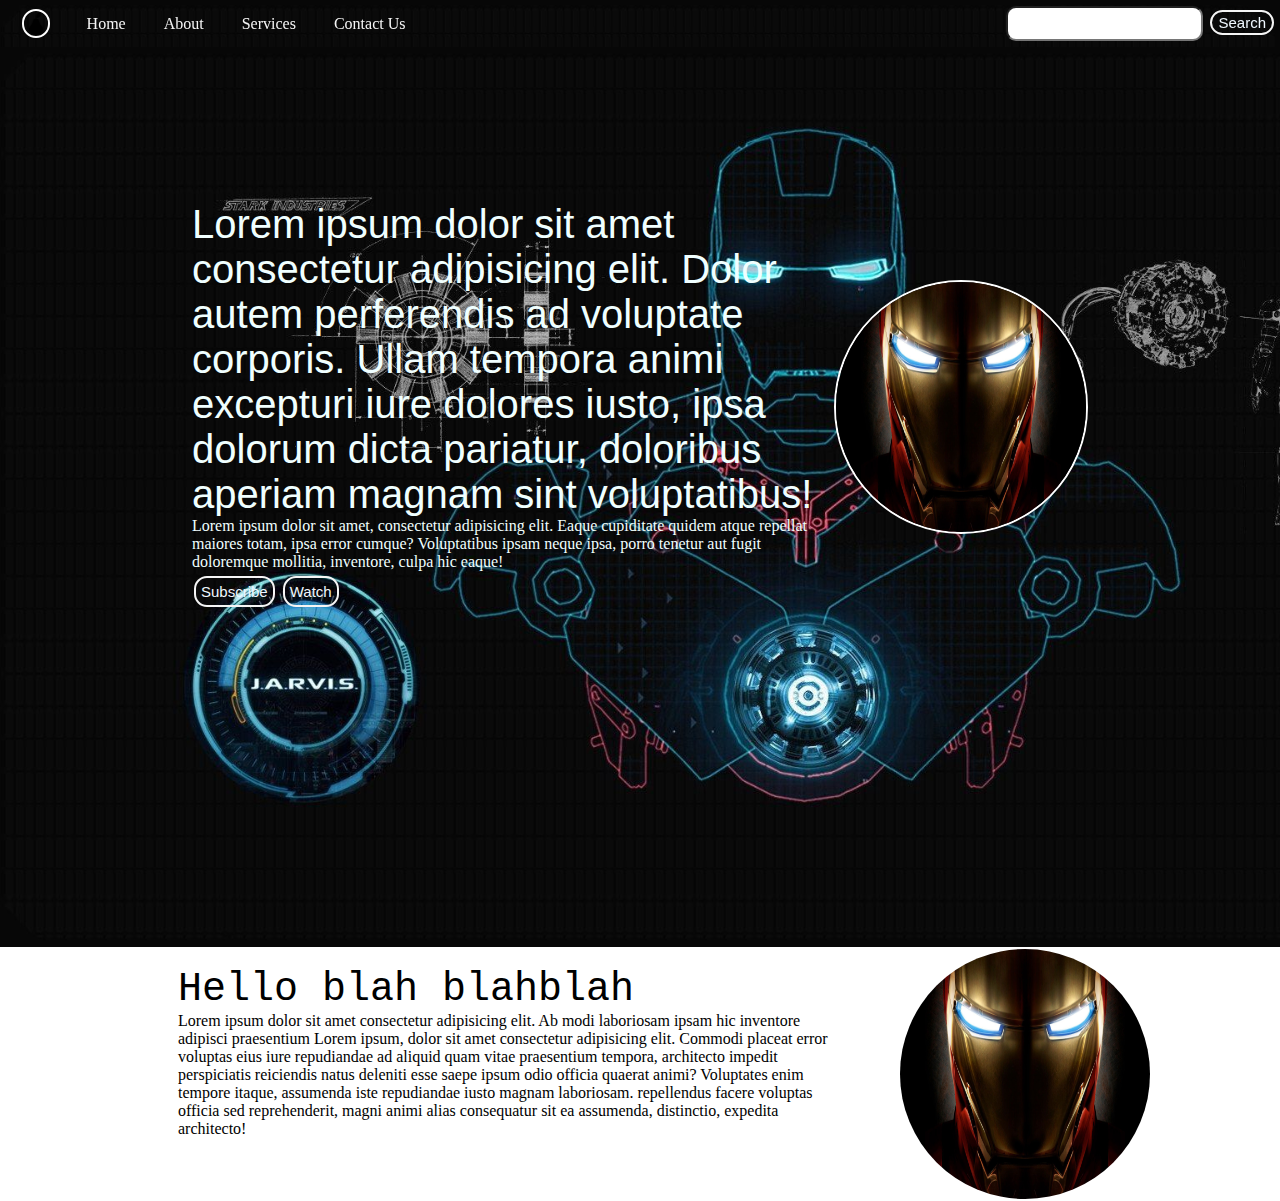
==== index.html @ 1660d0c3 "1st commit" ====
<!DOCTYPE html>
<html lang="en">
<head>
    <meta charset="UTF-8">
    <meta http-equiv="X-UA-Compatible" content="IE=edge">
    <meta name="viewport" content="width=device-width, initial-scale=1.0">
    <link rel="stylesheet" href="css/style.css">
    <title>Search text in pdf</title>
</head>
<body>
    <nav class="navbar background">
        <ul class="nav-list">
            <div class="logo"><img src="img/icons8-logo-50.png" alt="logo"></div>
            <li> <a href="home">Home</a></li>
            <li> <a href="about">About</a></li>
            <li><a href="services">Services</a></li>
            <li><a href="contact">Contact Us</a></li>
        </ul>
        <div class="rightNav">
            <input type="text" name="search" id="search">
           <button class="btn btn-sm">Search</button>

        </div>
    </nav>

    <section class="background firstSection">
        <div class="box-main">
            <div class="firstHalf">
                <p class="text-big">Lorem ipsum dolor sit amet consectetur adipisicing elit. Dolor autem perferendis ad voluptate corporis. Ullam tempora animi excepturi iure dolores iusto, ipsa dolorum dicta pariatur, doloribus aperiam magnam sint voluptatibus!</p>
                <p class="text-small">Lorem ipsum dolor sit amet, consectetur adipisicing elit. Eaque cupiditate quidem atque repellat maiores totam, ipsa error cumque? Voluptatibus ipsam neque ipsa, porro tenetur aut fugit doloremque mollitia, inventore, culpa hic eaque!</p>
                <div class="buttons">
                    <button class="btn">Subscribe</button>
                    <button class="btn">Watch</button>
                </div>
            </div>
            <div class="secondhalf">
                <img src="img/323408.jpg" alt="image">
            </div>
        </div>
    </section>

    <section class="rightsec">
       <div class="para"> <p class="sec1 text-big">Hello blah blahblah</p>
        <p class="sec2 text-small">Lorem ipsum dolor sit amet consectetur adipisicing elit. Ab modi laboriosam ipsam hic inventore adipisci praesentium  Lorem ipsum, dolor sit amet consectetur adipisicing elit. Commodi placeat error voluptas eius iure repudiandae ad aliquid quam vitae praesentium tempora, architecto impedit perspiciatis reiciendis natus deleniti esse saepe ipsum odio officia quaerat animi? Voluptates enim tempore itaque, assumenda iste repudiandae iusto magnam laboriosam. repellendus facere voluptas officia sed reprehenderit, magni animi alias consequatur sit ea assumenda, distinctio, expedita architecto!</p>
    </div>
    <div class="secondhalf">
        <img src="img/323408.jpg" alt="">
      </div>
    </section>
</body>
</html>
---- css/style.css ----
* {
  margin: 0;
  padding: 0;
}

.navbar {
  display: flex;
  align-items: center;
  justify-content: center;
  position: sticky;
  top: 0;

  padding: 5px 4px;
}

.logo {
  width: 10%;
  display: flex;
  justify-content: center;
  align-items: center;
}

.logo img {
  width: 38%;
  border: 2px solid white;
  border-radius: 50px;
}

.nav-list {
  display: flex;
  align-items: center;
  width: 50%;
  /* background-color: antiquewhite; */
}

.rightNav {
  /* background-color: aqua; */
  width: 50%;
  text-align: right;
}

.nav-list li {
  list-style: none;
  padding: 7px 19px;
}

.nav-list li a {
  text-decoration: none;
  color: whitesmoke;
  cursor: pointer;
}

.nav-list li a:hover {
  color: burlywood;
}

#search {
  padding: 8px;
  margin: 1px;
  border-radius: 10px;
}

.background {
  background: rgba(0, 0, 0, 0.7) url(../img/546689.jpg);
  background-size: cover;
  background-blend-mode: lighten;
}

.box-main {
  display: flex;
  justify-content: center;
  align-items: center;
  color: azure;
  max-width: 70%;
  margin: auto;
  height: 80%;
}

.firstSection {
  height: 100vh;
}

.firstHalf {
  width: 80%;
  display: flex;
  justify-content: center;
  flex-direction: column;
}

.secondhalf img {
  width: 250px;
  height: 250px;
  border: 2px solid white;
  border-radius: 130px;
  display: block;
  margin: auto;
}

.text-big {
  font-size: 40px;
  font-family: "Franklin Gothic Medium", "Arial Narrow", Arial, sans-serif;
}

.btn {
  padding: 5px 5px;
  margin: 5px 2px;
  border: 2px solid whitesmoke;
  border-radius: 13px;
  font-size: 15px;
  background: none;
  color: aliceblue;
  cursor: pointer;
}

.btn-sm {
  vertical-align: center;
  padding: 2px 6px;
}

.rightsec {
  max-width: 80%;
  margin: auto;
  display: flex;
}

.sec1 {
  margin-top: 20px;
  font-family: "Courier New", Courier, monospace;
}

.para {
  padding: 0px 50px;
}
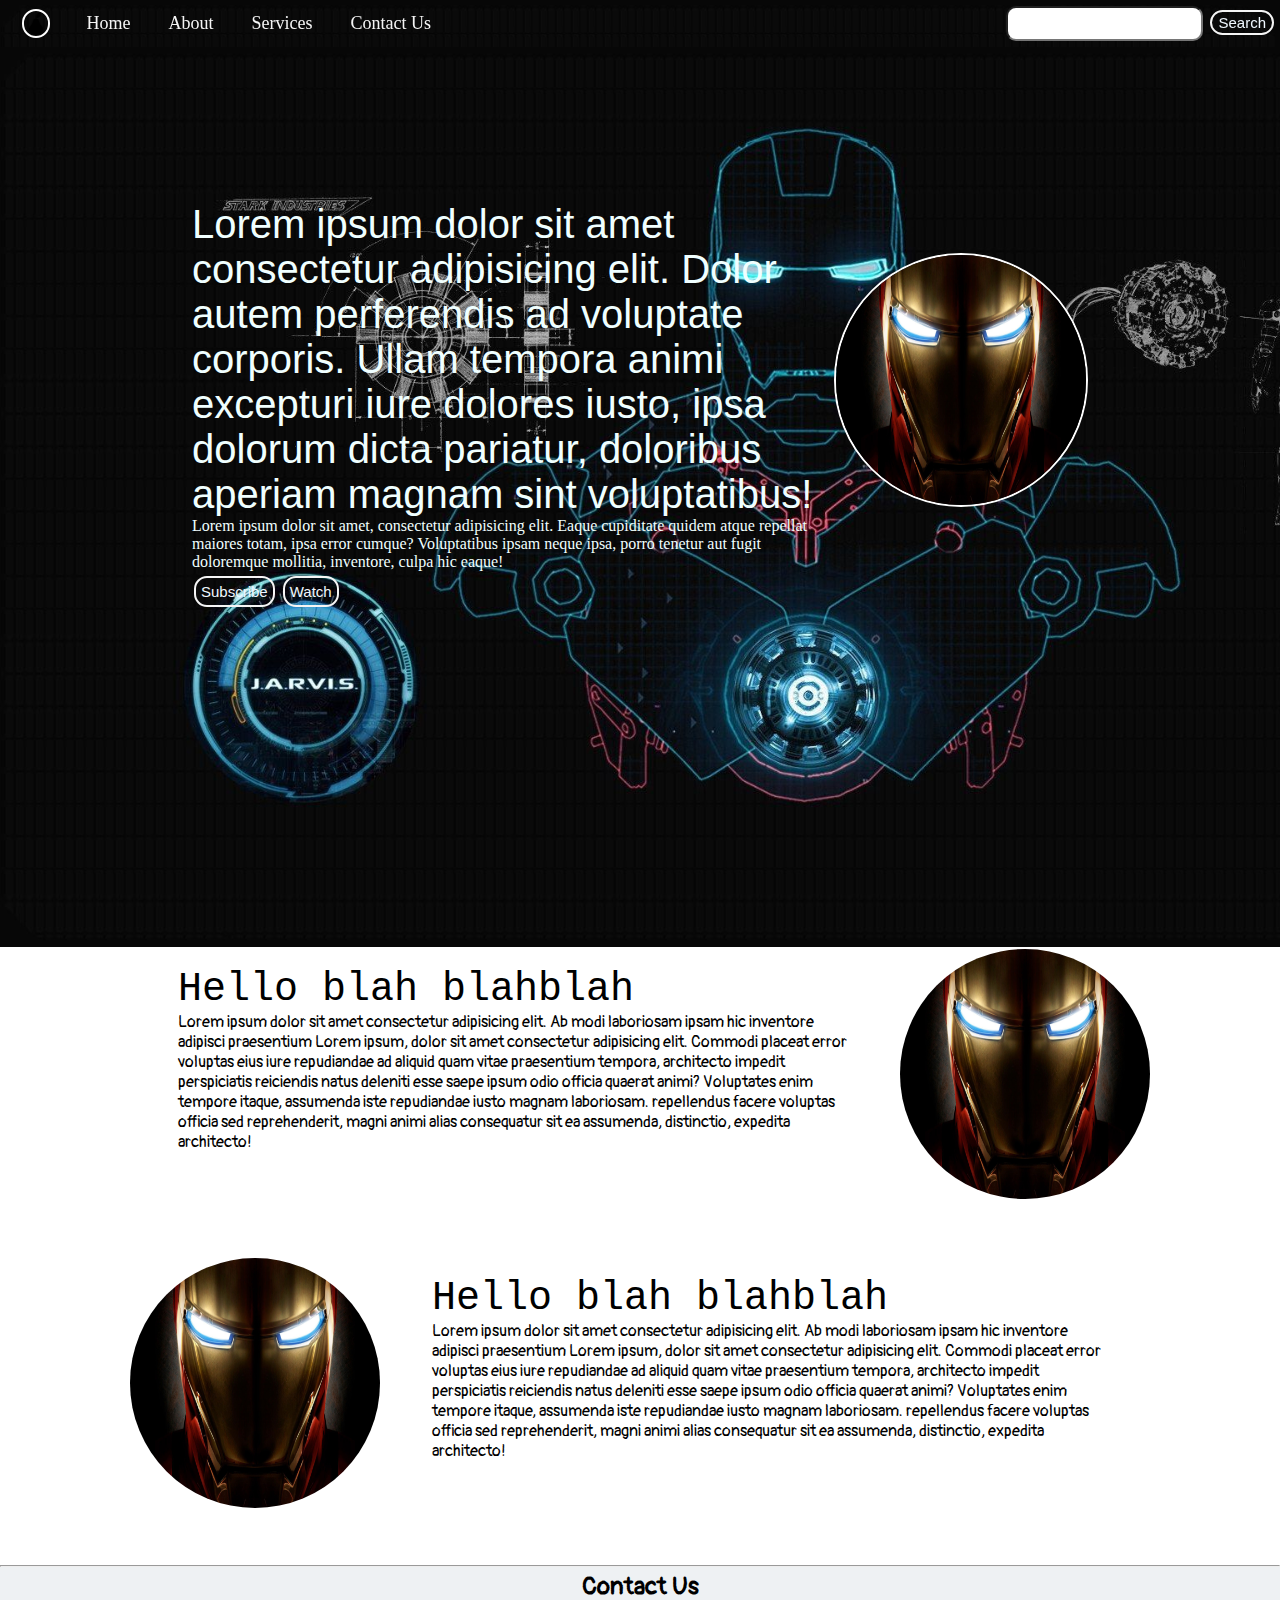
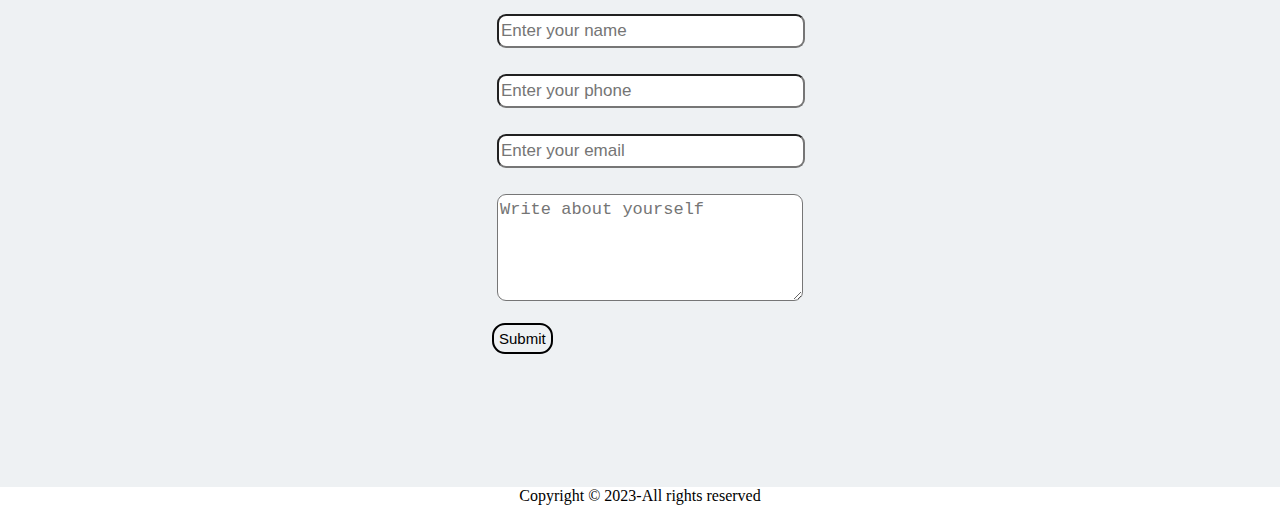
==== commit 285569f0: "2nd commit" ====
--- a/index.html
+++ b/index.html
@@ -1,51 +1,131 @@
 <!DOCTYPE html>
 <html lang="en">
-<head>
-    <meta charset="UTF-8">
-    <meta http-equiv="X-UA-Compatible" content="IE=edge">
-    <meta name="viewport" content="width=device-width, initial-scale=1.0">
-    <link rel="stylesheet" href="css/style.css">
+  <head>
+    <meta charset="UTF-8" />
+    <meta http-equiv="X-UA-Compatible" content="IE=edge" />
+    <meta name="viewport" content="width=device-width, initial-scale=1.0" />
+    <link rel="stylesheet" href="css/style.css" />
     <title>Search text in pdf</title>
-</head>
-<body>
+  </head>
+  <body>
     <nav class="navbar background">
-        <ul class="nav-list">
-            <div class="logo"><img src="img/icons8-logo-50.png" alt="logo"></div>
-            <li> <a href="home">Home</a></li>
-            <li> <a href="about">About</a></li>
-            <li><a href="services">Services</a></li>
-            <li><a href="contact">Contact Us</a></li>
-        </ul>
-        <div class="rightNav">
-            <input type="text" name="search" id="search">
-           <button class="btn btn-sm">Search</button>
-
-        </div>
+      <ul class="nav-list">
+        <div class="logo"><img src="img/icons8-logo-50.png" alt="logo" /></div>
+        <li><a href="home">Home</a></li>
+        <li><a href="about">About</a></li>
+        <li><a href="services">Services</a></li>
+        <li><a href="contact">Contact Us</a></li>
+      </ul>
+      <div class="rightNav">
+        <input type="text" name="search" id="search" />
+        <button class="btn btn-sm">Search</button>
+      </div>
     </nav>
 
     <section class="background firstSection">
-        <div class="box-main">
-            <div class="firstHalf">
-                <p class="text-big">Lorem ipsum dolor sit amet consectetur adipisicing elit. Dolor autem perferendis ad voluptate corporis. Ullam tempora animi excepturi iure dolores iusto, ipsa dolorum dicta pariatur, doloribus aperiam magnam sint voluptatibus!</p>
-                <p class="text-small">Lorem ipsum dolor sit amet, consectetur adipisicing elit. Eaque cupiditate quidem atque repellat maiores totam, ipsa error cumque? Voluptatibus ipsam neque ipsa, porro tenetur aut fugit doloremque mollitia, inventore, culpa hic eaque!</p>
-                <div class="buttons">
-                    <button class="btn">Subscribe</button>
-                    <button class="btn">Watch</button>
-                </div>
-            </div>
-            <div class="secondhalf">
-                <img src="img/323408.jpg" alt="image">
-            </div>
+      <div class="box-main">
+        <div class="firstHalf">
+          <p class="text-big">
+            Lorem ipsum dolor sit amet consectetur adipisicing elit. Dolor autem
+            perferendis ad voluptate corporis. Ullam tempora animi excepturi
+            iure dolores iusto, ipsa dolorum dicta pariatur, doloribus aperiam
+            magnam sint voluptatibus!
+          </p>
+          <p class="text-small">
+            Lorem ipsum dolor sit amet, consectetur adipisicing elit. Eaque
+            cupiditate quidem atque repellat maiores totam, ipsa error cumque?
+            Voluptatibus ipsam neque ipsa, porro tenetur aut fugit doloremque
+            mollitia, inventore, culpa hic eaque!
+          </p>
+          <div class="buttons">
+            <button class="btn">Subscribe</button>
+            <button class="btn">Watch</button>
+          </div>
         </div>
+        <div class="secondhalf">
+          <img src="img/323408.jpg" alt="image" />
+        </div>
+      </div>
     </section>
 
-    <section class="rightsec">
-       <div class="para"> <p class="sec1 text-big">Hello blah blahblah</p>
-        <p class="sec2 text-small">Lorem ipsum dolor sit amet consectetur adipisicing elit. Ab modi laboriosam ipsam hic inventore adipisci praesentium  Lorem ipsum, dolor sit amet consectetur adipisicing elit. Commodi placeat error voluptas eius iure repudiandae ad aliquid quam vitae praesentium tempora, architecto impedit perspiciatis reiciendis natus deleniti esse saepe ipsum odio officia quaerat animi? Voluptates enim tempore itaque, assumenda iste repudiandae iusto magnam laboriosam. repellendus facere voluptas officia sed reprehenderit, magni animi alias consequatur sit ea assumenda, distinctio, expedita architecto!</p>
-    </div>
-    <div class="secondhalf">
-        <img src="img/323408.jpg" alt="">
+    <section class="section">
+      <div class="para">
+        <p class="sec1 text-big">Hello blah blahblah</p>
+        <p class="sec2 text-small">
+          Lorem ipsum dolor sit amet consectetur adipisicing elit. Ab modi
+          laboriosam ipsam hic inventore adipisci praesentium Lorem ipsum, dolor
+          sit amet consectetur adipisicing elit. Commodi placeat error voluptas
+          eius iure repudiandae ad aliquid quam vitae praesentium tempora,
+          architecto impedit perspiciatis reiciendis natus deleniti esse saepe
+          ipsum odio officia quaerat animi? Voluptates enim tempore itaque,
+          assumenda iste repudiandae iusto magnam laboriosam. repellendus facere
+          voluptas officia sed reprehenderit, magni animi alias consequatur sit
+          ea assumenda, distinctio, expedita architecto!
+        </p>
+      </div>
+      <div class="secondhalf">
+        <img src="img/323408.jpg" alt="" />
       </div>
     </section>
-</body>
-</html>+
+    <section class="section left">
+      <div class="para">
+        <p class="sec1 text-big">Hello blah blahblah</p>
+        <p class="sec2 text-small">
+          Lorem ipsum dolor sit amet consectetur adipisicing elit. Ab modi
+          laboriosam ipsam hic inventore adipisci praesentium Lorem ipsum, dolor
+          sit amet consectetur adipisicing elit. Commodi placeat error voluptas
+          eius iure repudiandae ad aliquid quam vitae praesentium tempora,
+          architecto impedit perspiciatis reiciendis natus deleniti esse saepe
+          ipsum odio officia quaerat animi? Voluptates enim tempore itaque,
+          assumenda iste repudiandae iusto magnam laboriosam. repellendus facere
+          voluptas officia sed reprehenderit, magni animi alias consequatur sit
+          ea assumenda, distinctio, expedita architecto!
+        </p>
+      </div>
+      <div class="secondhalf">
+        <img src="img/323408.jpg" alt="" />
+      </div>
+    </section>
+
+    <section class="contact">
+      <hr />
+      <h2 class="text-center">Contact Us</h2>
+      <div class="form">
+        <input
+          class="forminput"
+          type="text"
+          name="name"
+          id="name"
+          placeholder="Enter your name"
+        />
+        <input
+          class="forminput"
+          type="text"
+          name="phone"
+          id="phone"
+          placeholder="Enter your phone"
+        />
+        <input
+          class="forminput"
+          type="email"
+          name="email"
+          id="email"
+          placeholder="Enter your email"
+        />
+        <textarea
+          class="forminput"
+          name="textarea"
+          id="textarea"
+          cols="20"
+          rows="5"
+          placeholder="Write about yourself"
+        ></textarea>
+        <button class="btn dark">Submit</button>
+      </div>
+    </section>
+    <footer>
+      <p class="text-footer">Copyright &copy; 2023-All rights reserved</p>
+    </footer>
+  </body>
+</html>
--- a/css/style.css
+++ b/css/style.css
@@ -1,3 +1,4 @@
+@import url("https://fonts.googleapis.com/css2?family=Pangolin&display=swap");
 * {
   margin: 0;
   padding: 0;
@@ -48,6 +49,7 @@
   text-decoration: none;
   color: whitesmoke;
   cursor: pointer;
+  font-size: 18px;
 }
 
 .nav-list li a:hover {
@@ -94,6 +96,7 @@
   border-radius: 130px;
   display: block;
   margin: auto;
+  margin-bottom: 55px;
 }
 
 .text-big {
@@ -117,10 +120,11 @@
   padding: 2px 6px;
 }
 
-.rightsec {
+.section {
   max-width: 80%;
   margin: auto;
   display: flex;
+  font-family: "Pangolin", cursive;
 }
 
 .sec1 {
@@ -131,3 +135,41 @@
 .para {
   padding: 0px 50px;
 }
+
+.left {
+  flex-direction: row-reverse;
+}
+
+.contact {
+  background-color: #eef1f3;
+  height: 58vh;
+}
+
+.text-center {
+  margin-top: 5px;
+  text-align: center;
+  font-family: "Pangolin", cursive;
+}
+
+.form {
+  max-width: 300px;
+  margin: auto;
+}
+
+.forminput {
+  width: 100%;
+  font-size: 17px;
+  padding: 5px 2px;
+  margin: 13px 7px;
+  border-radius: 9px;
+}
+
+.dark {
+  color: black;
+  border-color: black;
+  text-align: center;
+}
+
+.text-footer {
+  text-align: center;
+}
